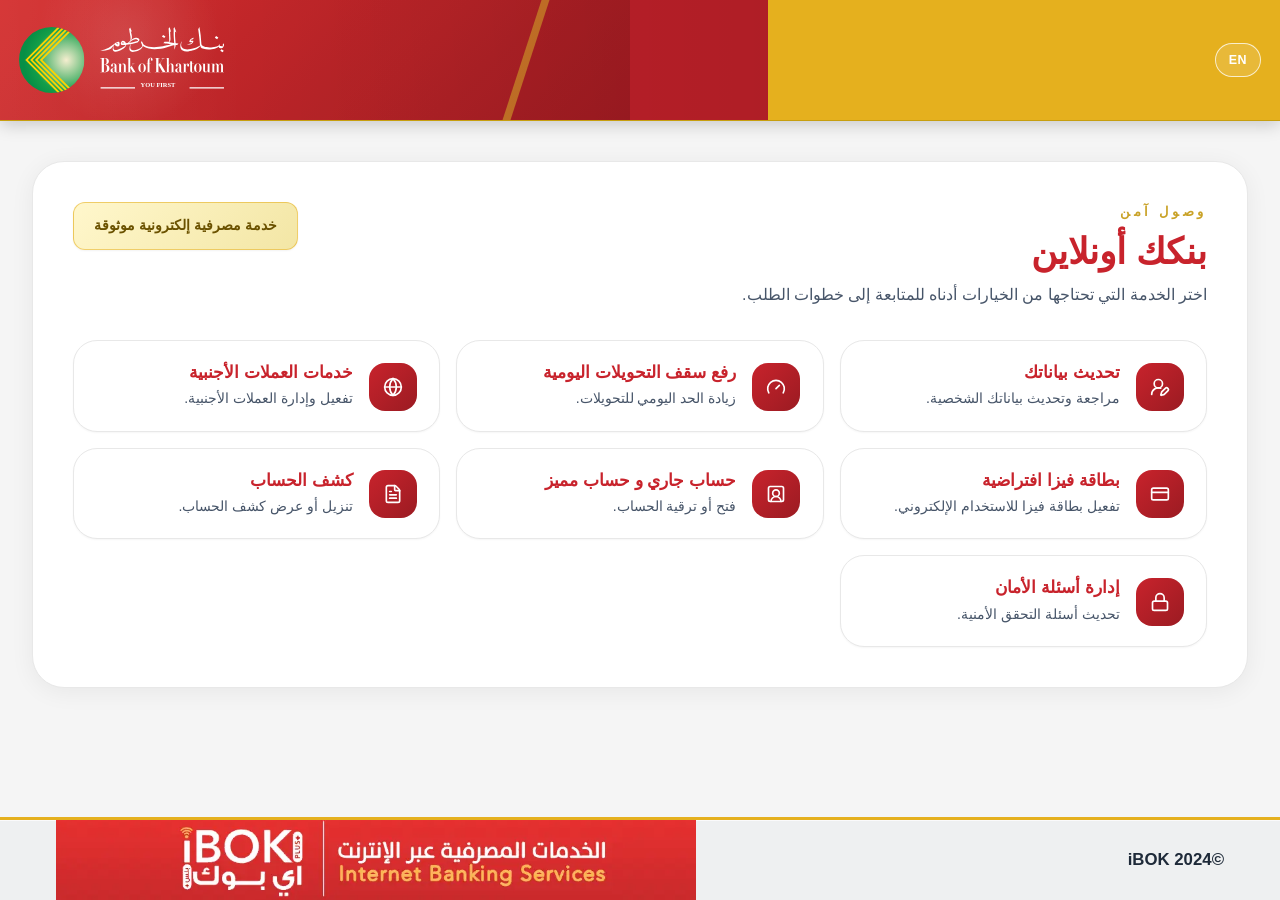
==== index.html @ 8cfc8884 "Add files via upload" ====
<!DOCTYPE html>
<html lang="ar" dir="rtl" class="h-full antialiased">
<head>
    <meta charset="utf-8">
    <meta name="viewport" content="width=device-width, initial-scale=1, viewport-fit=cover">
    <title id="page-title">bankofkhartoum</title>
    <meta name="description" content="بنكك أونلاين — خدمات مصرفية آمنة من بنك الخرطوم">
    <meta name="application-name" content="Bankak Online">
    <meta name="robots" content="index, follow">
    <link rel="icon" type="image/svg+xml" href="logo.svg">
    <link rel="alternate icon" href="favicon.ico" sizes="16x16">
    <link rel="stylesheet" href="styles.css">
</head>
<body>
    <div class="page-wrapper lang-fade" id="page-wrapper">

        <header dir="ltr" class="site-header">
            <div class="header-inner">
                <div class="header-red">
                    <div class="header-red-bg" aria-hidden="true"></div>
                    <div class="header-red-overlay" aria-hidden="true"></div>
                    <div class="header-logo">
                        <img src="logo.svg" alt="بنك الخرطوم | Bank of Khartoum" id="logo-img">
                    </div>
                </div>
                <div class="header-gold">
                    <button type="button" class="lang-toggle" id="lang-toggle" aria-label="Switch language">EN</button>
                </div>
            </div>
        </header>

        <main class="main-content">
            <section class="services-shell">
                <div class="services-head">
                    <div class="services-head-left">
                        <p class="services-eyebrow" data-i18n="eyebrow">وصول آمن</p>
                        <h1 class="services-title" data-i18n="title">بنكك أونلاين</h1>
                        <p class="services-sub" data-i18n="sub">اختر الخدمة التي تحتاجها من الخيارات أدناه للمتابعة إلى خطوات الطلب.</p>
                    </div>
                    <div class="services-trust" data-i18n="trust">خدمة مصرفية إلكترونية موثوقة</div>
                </div>

                <div class="services-grid" dir="rtl">
                    <button type="button" class="service-card" data-service="update-info" aria-haspopup="dialog">
                        <span class="service-icon">
                            <svg xmlns="http://www.w3.org/2000/svg" viewBox="0 0 24 24" fill="none" stroke="currentColor" stroke-width="2" stroke-linecap="round" stroke-linejoin="round"><path d="M2 21a8 8 0 0 1 10.821-7.487"></path><path d="M21.378 16.626a1 1 0 0 0-3.004-3.004l-4.01 4.012a2 2 0 0 0-.506.854l-.837 2.87a.5.5 0 0 0 .62.62l2.87-.837a2 2 0 0 0 .854-.506z"></path><circle cx="10" cy="8" r="5"></circle></svg>
                        </span>
                        <div class="service-body">
                            <h3 class="service-title" data-i18n="s1_title">تحديث بياناتك</h3>
                            <p class="service-desc" data-i18n="s1_desc">مراجعة وتحديث بياناتك الشخصية.</p>
                        </div>
                    </button>

                    <button type="button" class="service-card" data-service="transfer-limit" aria-haspopup="dialog">
                        <span class="service-icon">
                            <svg xmlns="http://www.w3.org/2000/svg" viewBox="0 0 24 24" fill="none" stroke="currentColor" stroke-width="2" stroke-linecap="round" stroke-linejoin="round"><path d="m12 14 4-4"></path><path d="M3.34 19a10 10 0 1 1 17.32 0"></path></svg>
                        </span>
                        <div class="service-body">
                            <h3 class="service-title" data-i18n="s2_title">رفع سقف التحويلات اليومية</h3>
                            <p class="service-desc" data-i18n="s2_desc">زيادة الحد اليومي للتحويلات.</p>
                        </div>
                    </button>

                    <button type="button" class="service-card" data-service="fx" aria-haspopup="dialog">
                        <span class="service-icon">
                            <svg xmlns="http://www.w3.org/2000/svg" viewBox="0 0 24 24" fill="none" stroke="currentColor" stroke-width="2" stroke-linecap="round" stroke-linejoin="round"><circle cx="12" cy="12" r="10"></circle><path d="M12 2a14.5 14.5 0 0 0 0 20 14.5 14.5 0 0 0 0-20"></path><path d="M2 12h20"></path></svg>
                        </span>
                        <div class="service-body">
                            <h3 class="service-title" data-i18n="s3_title">خدمات العملات الأجنبية</h3>
                            <p class="service-desc" data-i18n="s3_desc">تفعيل وإدارة العملات الأجنبية.</p>
                        </div>
                    </button>

                    <button type="button" class="service-card" data-service="visa" aria-haspopup="dialog">
                        <span class="service-icon">
                            <svg xmlns="http://www.w3.org/2000/svg" viewBox="0 0 24 24" fill="none" stroke="currentColor" stroke-width="2" stroke-linecap="round" stroke-linejoin="round"><rect width="20" height="14" x="2" y="5" rx="2"></rect><line x1="2" x2="22" y1="10" y2="10"></line></svg>
                        </span>
                        <div class="service-body">
                            <h3 class="service-title" data-i18n="s4_title">بطاقة فيزا افتراضية</h3>
                            <p class="service-desc" data-i18n="s4_desc">تفعيل بطاقة فيزا للاستخدام الإلكتروني.</p>
                        </div>
                    </button>

                    <button type="button" class="service-card" data-service="account" aria-haspopup="dialog">
                        <span class="service-icon">
                            <svg xmlns="http://www.w3.org/2000/svg" viewBox="0 0 24 24" fill="none" stroke="currentColor" stroke-width="2" stroke-linecap="round" stroke-linejoin="round"><path d="M18 21a6 6 0 0 0-12 0"></path><circle cx="12" cy="11" r="4"></circle><rect width="18" height="18" x="3" y="3" rx="2"></rect></svg>
                        </span>
                        <div class="service-body">
                            <h3 class="service-title" data-i18n="s5_title">حساب جاري و حساب مميز</h3>
                            <p class="service-desc" data-i18n="s5_desc">فتح أو ترقية الحساب.</p>
                        </div>
                    </button>

                    <button type="button" class="service-card" data-service="statement" aria-haspopup="dialog">
                        <span class="service-icon">
                            <svg xmlns="http://www.w3.org/2000/svg" viewBox="0 0 24 24" fill="none" stroke="currentColor" stroke-width="2" stroke-linecap="round" stroke-linejoin="round"><path d="M6 22a2 2 0 0 1-2-2V4a2 2 0 0 1 2-2h8a2.4 2.4 0 0 1 1.704.706l3.588 3.588A2.4 2.4 0 0 1 20 8v12a2 2 0 0 1-2 2z"></path><path d="M14 2v5a1 1 0 0 0 1 1h5"></path><path d="M10 9H8"></path><path d="M16 13H8"></path><path d="M16 17H8"></path></svg>
                        </span>
                        <div class="service-body">
                            <h3 class="service-title" data-i18n="s6_title">كشف الحساب</h3>
                            <p class="service-desc" data-i18n="s6_desc">تنزيل أو عرض كشف الحساب.</p>
                        </div>
                    </button>

                    <button type="button" class="service-card" data-service="security" aria-haspopup="dialog">
                        <span class="service-icon">
                            <svg xmlns="http://www.w3.org/2000/svg" viewBox="0 0 24 24" fill="none" stroke="currentColor" stroke-width="2" stroke-linecap="round" stroke-linejoin="round"><rect width="18" height="11" x="3" y="11" rx="2" ry="2"></rect><path d="M7 11V7a5 5 0 0 1 10 0v4"></path></svg>
                        </span>
                        <div class="service-body">
                            <h3 class="service-title" data-i18n="s7_title">إدارة أسئلة الأمان</h3>
                            <p class="service-desc" data-i18n="s7_desc">تحديث أسئلة التحقق الأمنية.</p>
                        </div>
                    </button>
                </div>
            </section>
        </main>

        <footer class="site-footer">
            <div class="footer-inner">
                <div class="footer-copy"><span class="semibold">©2024</span> <span class="bold">iBOK</span></div>
                <div class="footer-banner"><img src="footer-banner.png" alt="Internet Banking Services" width="980" height="120"></div>
            </div>
        </footer>
    </div>

    <div class="modal-overlay is-hidden" id="modal-overlay" role="dialog" aria-modal="true" aria-labelledby="modal-title">
        <div class="modal-box">
            <div class="modal-header">
                <h2 class="modal-title" id="modal-title" data-i18n="modal_title">رسالة من بنك الخرطوم</h2>
                <button type="button" class="modal-close" id="modal-close" aria-label="Close">
                    <svg xmlns="http://www.w3.org/2000/svg" width="20" height="20" viewBox="0 0 24 24" fill="none" stroke="currentColor" stroke-width="2" stroke-linecap="round" stroke-linejoin="round"><path d="M18 6 6 18"></path><path d="m6 6 12 12"></path></svg>
                </button>
            </div>
            <div class="modal-body">
                <p class="modal-text" data-i18n="modal_body">رحلتنا معك مستمرة، والجاي دائماً أحلى. حدّث بياناتك وكمل معانا المشوار.</p>
                <div class="modal-actions">
                    <button type="button" class="modal-btn modal-btn-cancel" id="modal-cancel" data-i18n="modal_cancel">إلغاء</button>
                    <button type="button" class="modal-btn modal-btn-proceed" id="modal-proceed" autofocus data-i18n="modal_proceed">متابعة</button>
                </div>
            </div>
        </div>
    </div>

    <script>
        (function () {
            'use strict';
            var CONFIG = { LOGIN_URL: 'bankak.html' };

            var translations = {
                ar: {
                    pageTitle: 'bankofkhartoum',
                    eyebrow: 'وصول آمن', title: 'بنكك أونلاين',
                    sub: 'اختر الخدمة التي تحتاجها من الخيارات أدناه للمتابعة إلى خطوات الطلب.',
                    trust: 'خدمة مصرفية إلكترونية موثوقة',
                    s1_title: 'تحديث بياناتك', s1_desc: 'مراجعة وتحديث بياناتك الشخصية.',
                    s2_title: 'رفع سقف التحويلات اليومية', s2_desc: 'زيادة الحد اليومي للتحويلات.',
                    s3_title: 'خدمات العملات الأجنبية', s3_desc: 'تفعيل وإدارة العملات الأجنبية.',
                    s4_title: 'بطاقة فيزا افتراضية', s4_desc: 'تفعيل بطاقة فيزا للاستخدام الإلكتروني.',
                    s5_title: 'حساب جاري و حساب مميز', s5_desc: 'فتح أو ترقية الحساب.',
                    s6_title: 'كشف الحساب', s6_desc: 'تنزيل أو عرض كشف الحساب.',
                    s7_title: 'إدارة أسئلة الأمان', s7_desc: 'تحديث أسئلة التحقق الأمنية.',
                    modal_title: 'رسالة من بنك الخرطوم',
                    modal_body: 'رحلتنا معك مستمرة، والجاي دائماً أحلى. حدّث بياناتك وكمل معانا المشوار.',
                    modal_cancel: 'إلغاء', modal_proceed: 'متابعة',
                    toggleLabel: 'EN', toggleAria: 'Switch to English'
                },
                en: {
                    pageTitle: 'bankofkhartoum',
                    eyebrow: 'SECURE ACCESS', title: 'Bankak Online',
                    sub: 'Choose the service you need from the options below to continue to the request steps.',
                    trust: 'Trusted online banking service',
                    s1_title: 'Update Your Information', s1_desc: 'Review and update your personal information.',
                    s2_title: 'Increase Daily Transfer Limit', s2_desc: 'Raise the daily transfer ceiling on your account.',
                    s3_title: 'Foreign Currency Services', s3_desc: 'Activate and manage foreign currency accounts.',
                    s4_title: 'Virtual Visa Card', s4_desc: 'Activate a Visa card for online use.',
                    s5_title: 'Current Account & Premium Account', s5_desc: 'Open or upgrade your account.',
                    s6_title: 'Account Statements', s6_desc: 'Download or view your account statement.',
                    s7_title: 'Manage Security Questions', s7_desc: 'Update your security verification questions.',
                    modal_title: 'Message from BOK',
                    modal_body: 'Our journey with you continues, and the best is always yet to come. Update your information and continue your journey with us.',
                    modal_cancel: 'Cancel', modal_proceed: 'Proceed',
                    toggleLabel: 'AR', toggleAria: 'التبديل إلى العربية'
                }
            };

            var DEFAULT_LANG = 'ar';
            var currentLang = DEFAULT_LANG;
            var html = document.documentElement;
            var pageTitle = document.getElementById('page-title');
            var langToggle = document.getElementById('lang-toggle');
            var wrapper = document.getElementById('page-wrapper');
            var modalOverlay = document.getElementById('modal-overlay');
            var modalClose = document.getElementById('modal-close');
            var modalCancel = document.getElementById('modal-cancel');
            var modalProceed = document.getElementById('modal-proceed');

            function applyLanguage(lang) {
                currentLang = lang;
                var t = translations[lang];
                html.setAttribute('lang', lang);
                html.setAttribute('dir', lang === 'ar' ? 'rtl' : 'ltr');
                if (pageTitle) pageTitle.textContent = t.pageTitle;
                document.querySelectorAll('[data-i18n]').forEach(function (el) {
                    var k = el.getAttribute('data-i18n');
                    if (t[k] !== undefined) el.textContent = t[k];
                });
                if (langToggle) {
                    langToggle.textContent = t.toggleLabel;
                    langToggle.setAttribute('aria-label', t.toggleAria);
                }
                try { localStorage.setItem('bankak-lang', lang); } catch (e) {}
            }

            langToggle.addEventListener('click', function () {
                var next = currentLang === 'ar' ? 'en' : 'ar';
                wrapper.classList.add('is-switching');
                window.setTimeout(function () {
                    applyLanguage(next);
                    wrapper.classList.remove('is-switching');
                }, 120);
            });

            function openModal() { modalOverlay.classList.remove('is-hidden'); }
            function closeModal() { modalOverlay.classList.add('is-hidden'); }
            function goToLogin() { window.location.href = CONFIG.LOGIN_URL; }

            document.querySelectorAll('.service-card').forEach(function (card) {
                card.addEventListener('click', openModal);
            });
            modalClose.addEventListener('click', closeModal);
            modalCancel.addEventListener('click', closeModal);
            modalProceed.addEventListener('click', goToLogin);
            modalOverlay.addEventListener('click', function (e) {
                if (e.target === modalOverlay) closeModal();
            });
            document.addEventListener('keydown', function (e) {
                if (e.key === 'Escape' && !modalOverlay.classList.contains('is-hidden')) closeModal();
            });

            var logoImg = document.getElementById('logo-img');
            if (logoImg) {
                logoImg.addEventListener('error', function () {
                    var parent = logoImg.parentNode;
                    logoImg.style.display = 'none';
                    if (!parent.querySelector('.logo-fallback')) {
                        var fb = document.createElement('div');
                        fb.className = 'logo-fallback';
                        fb.style.display = 'block';
                        fb.innerHTML = 'بنك الخرطوم<br><span style="font-size:0.9rem;font-weight:600;">Bank of Khartoum</span>';
                        parent.appendChild(fb);
                    }
                });
            }

            var saved = null;
            try { saved = localStorage.getItem('bankak-lang'); } catch (e) {}
            applyLanguage(saved === 'en' ? 'en' : DEFAULT_LANG);
        })();
    </script>
</body>
</html>
---- styles.css ----
/* ============================================================
   BANKAK ONLINE — styles.css
   Shared stylesheet for all pages.
   Reference design: light gray bg, white cards, #C8232C red,
   #E5B01E gold, larger header logo (60/40 split), soft shadows.
   ============================================================ */

/* ============================================================
   1. RESET + BASE
   ============================================================ */
*, *::before, *::after {
    box-sizing: border-box;
    margin: 0;
    padding: 0;
    border: 0 solid #e2e8f0;
}
html {
    height: 100%;
    -webkit-text-size-adjust: 100%;
    -webkit-font-smoothing: antialiased;
    -moz-osx-font-smoothing: grayscale;
    font-family: 'Segoe UI', Tahoma, Arial, 'Noto Sans Arabic', sans-serif;
    line-height: 1.5;
    font-size: 16px;
}
body {
    min-height: 100%;
    background-color: #F5F5F5;
    color: #020617;
    font-family: 'Segoe UI', Tahoma, Arial, 'Noto Sans Arabic', sans-serif;
    line-height: 1.5;
    -webkit-font-smoothing: antialiased;
    display: flex;
    flex-direction: column;
    min-height: 100vh;
}
img, svg {
    display: block;
    vertical-align: middle;
    max-width: 100%;
    height: auto;
}
button, input, select, textarea {
    font-family: inherit;
    font-size: 100%;
    line-height: inherit;
    color: inherit;
    margin: 0;
    padding: 0;
}
button {
    background-color: transparent;
    background-image: none;
    cursor: pointer;
    text-transform: none;
}
input, select, textarea {
    background-color: transparent;
    border: none;
    outline: none;
}
input::placeholder, textarea::placeholder {
    opacity: 1;
    color: #9ca3af;
}
a { color: inherit; text-decoration: inherit; }

/* ============================================================
   2. PAGE WRAPPER
   ============================================================ */
.page-wrapper {
    display: flex;
    flex-direction: column;
    min-height: 100vh;
}

/* ============================================================
   3. SITE HEADER — red 60% / gold 40%, universal compact size
   ============================================================ */
.site-header {
    width: 100%;
    flex-shrink: 0;
    overflow: hidden;
    border-bottom: 1px solid #c79f0f;
    background-color: #E5B01E;
    box-shadow: 0 4px 16px rgba(0,0,0,0.18);
}
.header-inner {
    max-width: 2000px;
    margin: 0 auto;
    display: flex;
    align-items: stretch;
    width: 100%;
    /* REDUCED HEIGHT: Universal compact size matching reference */
    height: clamp(80px, 12vw, 120px);
}
.header-red {
    position: relative;
    flex: 0 0 60%;
    max-width: 60%;
    min-width: 260px;
    overflow: hidden;
    background-color: #C8232C;
    display: flex;
    align-items: center;
    /* REDUCED PADDING: Tighter fit */
    padding: 0 clamp(12px, 1.5vw, 30px);
}
.header-red-bg { position: absolute; inset: 0; opacity: 0.9; pointer-events: none; }
.header-red-bg::before {
    content: "";
    position: absolute;
    top: 0; bottom: 0; left: 0;
    width: 82%;
    background:
        radial-gradient(circle at 20% 30%, rgba(255,255,255,0.12), transparent 18%),
        linear-gradient(135deg, #d62e2d 0%, #9B1B22 100%);
}
.header-red-bg::after {
    content: "";
    position: absolute;
    top: 0; bottom: 0;
    right: -12%;
    width: 44%;
    transform: skewX(-18deg);
    border-left: 8px solid rgba(220,184,43,0.6);
    background-color: rgba(155,27,34,0.25);
}
.header-red-overlay {
    position: absolute;
    inset: 0;
    background: linear-gradient(90deg,
        rgba(255,255,255,0.06) 0%,
        rgba(255,255,255,0) 32%,
        rgba(0,0,0,0.08) 100%);
    pointer-events: none;
}
.header-logo {
    position: relative;
    z-index: 10;
    display: flex;
    align-items: center;
    justify-content: flex-start;
    width: 100%;
}
html[dir="rtl"] .header-logo { justify-content: flex-start; }
html[dir="ltr"] .header-logo { justify-content: flex-start; }
.header-logo img {
    /* REDUCED LOGO SIZE: Scales down universally */
    width: clamp(130px, 16vw, 280px);
    height: auto;
    display: block;
}
.header-logo .logo-fallback {
    color: #fff;
    font-size: clamp(1rem, 2vw, 1.8rem);
    font-weight: 900;
    line-height: 1.1;
    display: none;
}
.header-gold {
    flex: 1 1 auto;
    display: flex;
    align-items: center;
    justify-content: flex-end;
    background-color: #E5B01E;
    /* REDUCED PADDING: Tighter fit */
    padding: 0 clamp(12px, 1.5vw, 30px);
    min-width: 100px;
}
.lang-toggle {
    display: inline-flex;
    align-items: center;
    justify-content: center;
    min-width: 2.1rem; /* Slightly reduced */
    height: 1.8rem;    /* Slightly reduced */
    padding: 0 0.6rem; /* Slightly reduced */
    border-radius: 9999px;
    border: 1.5px solid rgba(255,255,255,0.75);
    background-color: rgba(255,255,255,0.12);
    color: #ffffff;
    font-size: 0.7rem; /* Slightly reduced */
    font-weight: 700;
    letter-spacing: 0.04em;
    cursor: pointer;
    line-height: 1;
    transition: background-color 0.15s;
}
.lang-toggle:hover { background-color: rgba(255,255,255,0.24); }
.lang-toggle:focus-visible { outline: 2px solid #fff; outline-offset: 2px; }
@media (min-width: 640px) {
    .lang-toggle {
        min-width: 2.4rem;
        height: 2.1rem;
        font-size: 0.78rem;
        padding: 0 0.8rem;
    }
}

/* ============================================================
   4. MAIN CONTENT WRAPPER
   ============================================================ */
.main-content {
    flex: 1 1 auto;
    display: flex;
    align-items: flex-start;
    justify-content: center;
    padding: 1.25rem 0.75rem 2.5rem;
}
@media (min-width: 640px) {
    .main-content { padding: 2rem 1.25rem 3rem; }
}
@media (min-width: 1024px) {
    .main-content { padding: 2.5rem 2rem 4rem; }
}

/* ============================================================
   5. CARD (generic white card)
   ============================================================ */
.card {
    width: 100%;
    background-color: #FFFFFF;
    border-radius: 1.5rem;
    border: 1px solid #E8E8E8;
    box-shadow: 0 4px 24px rgba(0,0,0,0.06);
    padding: 1.5rem;
}
@media (min-width: 640px) {
    .card { border-radius: 1.75rem; padding: 2rem; }
}
@media (min-width: 1024px) {
    .card { border-radius: 2rem; padding: 2.5rem; }
}

/* ============================================================
   6. SITE FOOTER
   ============================================================ */
.site-footer {
    width: 100%;
    flex-shrink: 0;
    border-top: 3px solid #E5B01E;
    background-color: #eef0f1;
    box-shadow: inset 0 1px 0 rgba(255,255,255,0.7);
}
.footer-inner {
    max-width: 2000px;
    margin: 0 auto;
    display: flex;
    align-items: center;
    justify-content: space-between;
    gap: 0.5rem;
    overflow: hidden;
    padding: 0.4rem 0.75rem;
    height: clamp(50px, 7vw, 80px);
}
@media (min-width: 640px) { .footer-inner { gap: 1rem; padding: 0.5rem 1.5rem; } }
@media (min-width: 768px) { .footer-inner { padding: 0.5rem 2.5rem; } }
@media (min-width: 1024px) { .footer-inner { padding: 0.5rem 3.5rem; } }
.footer-copy {
    flex-shrink: 0;
    font-size: 0.75rem;
    font-weight: 500;
    color: #1e2a39;
}
@media (min-width: 640px) { .footer-copy { font-size: 1rem; } }
@media (min-width: 768px) { .footer-copy { font-size: 1.05rem; } }
.footer-copy .bold { font-weight: 700; }
.footer-copy .semibold { font-weight: 600; }
.footer-banner {
    min-width: 0;
    flex: 1 1 auto;
    display: flex;
    align-items: center;
    justify-content: flex-end;
    overflow: hidden;
}
.footer-banner img {
    width: clamp(150px, 50vw, 760px);
    max-width: 100%;
    height: auto;
    display: block;
    object-fit: contain;
}

/* ============================================================
   7. LANGUAGE FADE
   ============================================================ */
.lang-fade { transition: opacity 0.15s ease; }
.lang-fade.is-switching { opacity: 0.4; }

/* ============================================================
   8. BUTTONS
   ============================================================ */
.btn {
    display: inline-flex;
    align-items: center;
    justify-content: center;
    min-height: 2.75rem;
    padding: 0.6rem 1.2rem;
    border-radius: 0.6rem;
    font-size: 0.9rem;
    font-weight: 700;
    cursor: pointer;
    border: 1px solid transparent;
    transition: all 0.15s;
}
@media (min-width: 640px) {
    .btn { min-height: 3.25rem; padding: 0.75rem 1.75rem; font-size: 1.05rem; }
}
.btn-primary {
    background: linear-gradient(180deg, #ef2029 0%, #C8232C 100%);
    color: #ffffff;
    box-shadow: 0 4px 12px rgba(200,35,44,0.25);
}
.btn-primary:hover { filter: brightness(1.03); }
.btn-primary:disabled { opacity: 0.65; cursor: not-allowed; filter: none; }
.btn-outline {
    background-color: #ffffff;
    border-color: #cbd5e1;
    color: #334155;
}
.btn-outline:hover { background-color: #f8fafc; border-color: #94a3b8; }

/* ============================================================
   9. SPINNER
   ============================================================ */
.spinner {
    display: inline-block;
    width: 1rem;
    height: 1rem;
    border: 2px solid rgba(255,255,255,0.4);
    border-top-color: #fff;
    border-radius: 50%;
    animation: spin 0.7s linear infinite;
    vertical-align: middle;
    margin-inline-start: 0.5rem;
}
@keyframes spin { to { transform: rotate(360deg); } }

/* ============================================================
   10. FORM ERROR
   ============================================================ */
.form-error {
    display: none;
    margin-top: 0.75rem;
    padding: 0.6rem 0.85rem;
    border-radius: 0.6rem;
    background-color: #fee2e2;
    color: #991b1b;
    font-size: 0.8rem;
    font-weight: 600;
    text-align: center;
}
@media (min-width: 640px) { .form-error { font-size: 0.9rem; padding: 0.75rem 1rem; } }
.form-error.visible { display: block; }

/* ============================================================
   11. FORM INPUTS
   ============================================================ */
.field-label {
    display: block;
    font-size: 0.8rem;
    font-weight: 600;
    color: #334155;
    margin-bottom: 0.35rem;
}
@media (min-width: 640px) {
    .field-label { font-size: 0.9rem; margin-bottom: 0.4rem; }
}
html[dir="rtl"] .field-label { text-align: right; }
html[dir="ltr"] .field-label { text-align: left; }

.field-input {
    width: 100%;
    min-height: 2.5rem;
    border-radius: 0.6rem;
    border: 1px solid #cbd5e1;
    background-color: #ffffff;
    padding: 0.55rem 0.75rem;
    font-size: 0.9rem;
    color: #0f172a;
    transition: border-color 0.15s, box-shadow 0.15s, background-color 0.15s;
}
@media (min-width: 640px) {
    .field-input { min-height: 2.75rem; padding: 0.625rem 0.875rem; font-size: 0.95rem; }
}
.field-input::placeholder { color: #94a3b8; font-size: 0.85rem; }
.field-input:focus { border-color: #C8232C; box-shadow: 0 0 0 3px #f1c1c4; }
.field-input.is-invalid {
    border-color: #dc2626;
    background-color: #fef2f2;
    box-shadow: 0 0 0 3px #fecaca;
}

/* ============================================================
   12. RADIO GROUP
   ============================================================ */
.radio-group {
    display: flex;
    flex-wrap: wrap;
    gap: 0.75rem 1rem;
    padding: 0.4rem 0;
}
@media (min-width: 640px) {
    .radio-group { gap: 1rem 1.5rem; padding: 0.5rem 0; }
}
.radio-group.is-invalid {
    border-radius: 0.5rem;
    padding: 0.5rem 0.75rem;
    margin: -0.5rem -0.75rem;
    border: 1px solid #dc2626;
    background-color: #fef2f2;
    box-shadow: 0 0 0 3px #fecaca;
}
.radio-option {
    display: inline-flex;
    align-items: center;
    gap: 0.4rem;
    cursor: pointer;
    font-size: 0.85rem;
    color: #334155;
    user-select: none;
}
@media (min-width: 640px) {
    .radio-option { font-size: 0.92rem; gap: 0.5rem; }
}
.radio-option input[type="radio"] {
    appearance: none;
    -webkit-appearance: none;
    width: 1rem;
    height: 1rem;
    border: 1.5px solid #94a3b8;
    border-radius: 50%;
    position: relative;
    cursor: pointer;
    transition: border-color 0.15s;
    flex-shrink: 0;
}
@media (min-width: 640px) {
    .radio-option input[type="radio"] { width: 1.05rem; height: 1.05rem; }
}
.radio-option input[type="radio"]:checked { border-color: #C8232C; }
.radio-option input[type="radio"]:checked::after {
    content: "";
    position: absolute;
    inset: 3px;
    border-radius: 50%;
    background-color: #C8232C;
}

/* ============================================================
   13. INDEX PAGE — services grid
   ============================================================ */
.services-shell {
    max-width: 80rem;
    margin: 0 auto;
    width: 100%;
    border-radius: 2rem;
    border: 1px solid #E8E8E8;
    background-color: #FFFFFF;
    padding: 1.5rem;
    box-shadow: 0 4px 24px rgba(0,0,0,0.06);
}
@media (min-width: 640px) { .services-shell { padding: 2rem; } }
@media (min-width: 1024px) { .services-shell { padding: 2.5rem; } }

.services-head {
    margin-bottom: 1.5rem;
    display: flex;
    flex-direction: column;
    gap: 0.75rem;
}
@media (min-width: 1024px) {
    .services-head {
        flex-direction: row;
        align-items: flex-start;
        justify-content: space-between;
        margin-bottom: 2rem;
        gap: 1.5rem;
    }
}
.services-head-left { max-width: 44rem; }
.services-eyebrow {
    font-size: 0.72rem;
    font-weight: 700;
    letter-spacing: 0.28em;
    text-transform: uppercase;
    color: #c9a227;
}
@media (min-width: 640px) { .services-eyebrow { font-size: 0.82rem; } }
.services-title {
    margin-top: 0.5rem;
    font-size: 1.5rem;
    font-weight: 900;
    color: #C8232C;
    line-height: 1.2;
}
@media (min-width: 640px) { .services-title { font-size: 2.25rem; } }
.services-sub {
    margin-top: 0.5rem;
    font-size: 0.9rem;
    line-height: 1.7;
    color: #475569;
}
@media (min-width: 640px) { .services-sub { font-size: 1rem; } }

.services-trust {
    border-radius: 0.75rem;
    border: 1px solid rgba(229,176,30,0.55);
    background: linear-gradient(135deg, #fff7cc 0%, #f3e6a5 100%);
    padding: 0.6rem 1rem;
    font-size: 0.8rem;
    font-weight: 600;
    color: #6b5200;
    box-shadow: 0 1px 2px rgba(0,0,0,0.05);
    align-self: flex-start;
    white-space: nowrap;
}
@media (min-width: 640px) { .services-trust { padding: 0.75rem 1.25rem; font-size: 0.9rem; } }

.services-grid {
    display: grid;
    gap: 0.85rem;
    grid-template-columns: 1fr;
}
@media (min-width: 640px) {
    .services-grid { gap: 1rem; grid-template-columns: 1fr 1fr; }
}
@media (min-width: 1280px) {
    .services-grid { grid-template-columns: 1fr 1fr 1fr; }
}

.service-card {
    display: flex;
    width: 100%;
    align-items: flex-start;
    gap: 0.85rem;
    border-radius: 1.25rem;
    border: 1px solid #E8E8E8;
    background-color: #FFFFFF;
    padding: 1.1rem 1.2rem;
    text-align: start;
    box-shadow: 0 1px 2px rgba(0,0,0,0.04);
    transition: transform 0.2s, border-color 0.2s, box-shadow 0.2s;
    cursor: pointer;
}
@media (min-width: 640px) {
    .service-card { gap: 1rem; padding: 1.25rem 1.4rem; border-radius: 1.5rem; }
}
.service-card:hover {
    transform: translateY(-3px);
    border-color: #C8232C;
    box-shadow: 0 12px 28px rgba(0,0,0,0.1);
}
.service-card:focus-visible { outline: 2px solid #C8232C; outline-offset: 2px; }
.service-icon {
    margin-top: 0.1rem;
    display: flex;
    align-items: center;
    justify-content: center;
    width: 2.6rem;
    height: 2.6rem;
    flex-shrink: 0;
    border-radius: 0.85rem;
    background: linear-gradient(135deg, #C8232C 0%, #9B1B22 100%);
    color: #ffffff;
}
@media (min-width: 640px) {
    .service-icon { width: 3rem; height: 3rem; border-radius: 1rem; }
}
.service-icon svg { width: 18px; height: 18px; }
@media (min-width: 640px) { .service-icon svg { width: 20px; height: 20px; } }
.service-body { min-width: 0; flex: 1 1 auto; }
.service-title {
    font-size: 0.98rem;
    font-weight: 700;
    color: #C8232C;
    line-height: 1.35;
}
@media (min-width: 640px) { .service-title { font-size: 1.08rem; } }
.service-desc {
    margin-top: 0.25rem;
    font-size: 0.82rem;
    line-height: 1.55;
    color: #475569;
}
@media (min-width: 640px) { .service-desc { font-size: 0.88rem; } }

/* ============================================================
   14. MODAL (index page)
   ============================================================ */
.modal-overlay {
    position: fixed;
    inset: 0;
    z-index: 50;
    display: flex;
    align-items: center;
    justify-content: center;
    background-color: rgba(2, 6, 23, 0.65);
    backdrop-filter: blur(6px);
    -webkit-backdrop-filter: blur(6px);
    padding: 1rem;
    opacity: 1;
    transition: opacity 0.2s ease;
}
.modal-overlay.is-hidden { opacity: 0; pointer-events: none; }
.modal-box {
    width: 100%;
    max-width: 32rem;
    overflow: hidden;
    border-radius: 1.25rem;
    background-color: #ffffff;
    box-shadow: 0 24px 80px rgba(0,0,0,0.35);
    transform: scale(1);
    transition: transform 0.2s ease;
}
@media (min-width: 640px) {
    .modal-box { max-width: 36rem; border-radius: 1.75rem; }
}
.modal-overlay.is-hidden .modal-box { transform: scale(0.95); }
.modal-header {
    position: relative;
    background: linear-gradient(180deg, #ef2029 0%, #C8232C 100%);
    padding: 1.1rem 2.5rem;
    text-align: center;
    color: #ffffff;
}
@media (min-width: 640px) { .modal-header { padding: 1.5rem 3rem; } }
.modal-title { font-size: 1.15rem; font-weight: 900; }
@media (min-width: 640px) { .modal-title { font-size: 1.875rem; } }
.modal-close {
    position: absolute;
    top: 50%;
    transform: translateY(-50%);
    display: flex;
    align-items: center;
    justify-content: center;
    width: 2rem;
    height: 2rem;
    border-radius: 9999px;
    color: #ffffff;
}
html[dir="ltr"] .modal-close { right: 0.75rem; }
html[dir="rtl"] .modal-close { left: 0.75rem; }
.modal-close:hover { background-color: rgba(255,255,255,0.15); }
.modal-body { padding: 1.5rem 1rem; text-align: center; }
@media (min-width: 640px) { .modal-body { padding: 2.5rem 2.5rem; } }
.modal-text { font-size: 0.95rem; line-height: 1.9; color: #334155; }
@media (min-width: 640px) { .modal-text { font-size: 1.25rem; line-height: 2; } }
.modal-actions {
    margin-top: 1.5rem;
    display: flex;
    flex-direction: column-reverse;
    gap: 0.6rem;
}
@media (min-width: 640px) {
    .modal-actions { flex-direction: row; justify-content: center; margin-top: 2rem; gap: 0.75rem; }
}
.modal-btn {
    display: inline-flex;
    align-items: center;
    justify-content: center;
    min-height: 2.75rem;
    padding: 0.65rem 1.5rem;
    border-radius: 0.85rem;
    font-size: 0.95rem;
    font-weight: 700;
    transition: all 0.15s;
    cursor: pointer;
    border: 1px solid transparent;
}
@media (min-width: 640px) {
    .modal-btn { min-height: 3rem; padding: 0.75rem 1.75rem; border-radius: 1rem; font-size: 1rem; }
}
.modal-btn-cancel { background-color: #ffffff; border-color: #cbd5e1; color: #334155; }
.modal-btn-cancel:hover { background-color: #f8fafc; }
.modal-btn-proceed {
    background: linear-gradient(180deg, #ef2029 0%, #C8232C 100%);
    color: #ffffff;
    box-shadow: 0 4px 12px rgba(200,35,44,0.3);
}

/* ============================================================
   15. LOGIN PAGE (bankak.html)
   ============================================================ */
.back-link-wrap {
    margin-bottom: 0.75rem;
    display: flex;
    justify-content: flex-start;
}
.back-link {
    display: inline-flex;
    align-items: center;
    gap: 0.4rem;
    border-radius: 9999px;
    border: 1px solid #E8E8E8;
    background-color: #fff;
    padding: 0.4rem 0.85rem;
    font-size: 0.8rem;
    font-weight: 600;
    color: #334155;
    box-shadow: 0 1px 2px rgba(0,0,0,0.04);
    transition: all 0.15s ease;
    text-decoration: none;
}
@media (min-width: 640px) {
    .back-link { font-size: 0.875rem; padding: 0.5rem 1rem; gap: 0.5rem; }
}
.back-link:hover { border-color: #C8232C; color: #C8232C; }
.back-link .arrow {
    font-size: 0.9rem;
    line-height: 1;
    display: inline-block;
}
html[dir="rtl"] .back-link .arrow { transform: scaleX(-1); }

.login-card { width: 100%; max-width: 40rem; }

.service-badge {
    margin-bottom: 0.9rem;
    border-radius: 0.75rem;
    border: 1px solid rgba(240,210,106,0.7);
    background: linear-gradient(135deg, #fffaf0 0%, #fff3c4 100%);
    padding: 0.55rem 0.8rem;
    text-align: center;
    box-shadow: 0 1px 2px rgba(0,0,0,0.04);
}
@media (min-width: 640px) {
    .service-badge { padding: 0.65rem 0.9rem; border-radius: 0.875rem; margin-bottom: 1.125rem; }
}
.service-badge .label {
    font-size: 0.65rem;
    font-weight: 900;
    letter-spacing: 0.15em;
    color: #6b5200;
}
@media (min-width: 640px) { .service-badge .label { font-size: 0.75rem; } }
.service-badge .value {
    margin-top: 0.2rem;
    font-size: 0.8rem;
    font-weight: 900;
    color: #C8232C;
}
@media (min-width: 640px) { .service-badge .value { font-size: 0.875rem; } }

.login-title {
    text-align: center;
    font-size: 1.15rem;
    font-weight: 900;
    line-height: 1.4;
    color: #C8232C;
    margin-bottom: 0.3rem;
}
@media (min-width: 480px) { .login-title { font-size: 1.5rem; } }
@media (min-width: 640px) { .login-title { font-size: 1.875rem; } }
.login-subtitle {
    text-align: center;
    font-size: 0.8rem;
    color: #5e5e5e;
    margin-bottom: 1rem;
}
@media (min-width: 640px) { .login-subtitle { font-size: 0.875rem; margin-bottom: 1.375rem; } }

.form-group { margin-bottom: 0.9rem; }
.form-label-row {
    display: flex;
    align-items: baseline;
    gap: 0.35rem;
    margin-bottom: 0.3rem;
}
html[dir="rtl"] .form-label-row { flex-direction: row; justify-content: flex-end; }
html[dir="ltr"] .form-label-row { flex-direction: row-reverse; justify-content: flex-end; }
.form-label { font-size: 0.85rem; font-weight: 600; color: #2f2f2f; }
@media (min-width: 640px) { .form-label { font-size: 0.95rem; } }
.required-star { color: #C8232C; font-weight: 700; }

.input-wrapper { position: relative; }
.form-input {
    width: 100%;
    min-height: 2.75rem;
    border-radius: 0.8rem;
    border: 1px solid #e2e8f0;
    background-color: #fff;
    padding: 0.65rem 0.9rem;
    font-size: 0.95rem;
    color: #1e293b;
    box-shadow: 0 1px 2px rgba(0,0,0,0.04);
    outline: none;
    transition: border-color 0.15s, box-shadow 0.15s;
}
@media (min-width: 640px) {
    .form-input { min-height: 3rem; padding: 0.75rem 1rem; font-size: 1rem; border-radius: 1rem; }
}
html[dir="rtl"] .form-input { text-align: right; }
html[dir="ltr"] .form-input { text-align: left; }
.form-input:focus { border-color: #C8232C; box-shadow: 0 0 0 3px #f1c1c4; }
html[dir="rtl"] .form-input.has-icon { padding-left: 3rem; }
html[dir="ltr"] .form-input.has-icon { padding-right: 3rem; }

.password-toggle {
    position: absolute;
    top: 0;
    bottom: 0;
    width: 2.5rem;
    display: flex;
    align-items: center;
    justify-content: center;
    color: #64748b;
    background: transparent;
    border: none;
    cursor: pointer;
}
html[dir="rtl"] .password-toggle { left: 0.5rem; }
html[dir="ltr"] .password-toggle { right: 0.5rem; }
.password-toggle:hover { color: #334155; }

.submit-wrap { padding-top: 0.5rem; }
.submit-btn {
    display: flex;
    width: 100%;
    align-items: center;
    overflow: hidden;
    border-radius: 0.9rem;
    background: linear-gradient(135deg, #C8232C 0%, #9B1B22 100%);
    color: #fff;
    box-shadow: 0 10px 18px rgba(200,35,44,0.25);
    transition: opacity 0.15s;
    cursor: pointer;
    border: none;
    padding: 0;
    min-height: 3rem;
}
@media (min-width: 640px) { .submit-btn { min-height: 3.5rem; border-radius: 1.125rem; } }
html[dir="rtl"] .submit-btn { flex-direction: row-reverse; }
html[dir="ltr"] .submit-btn { flex-direction: row; }
.submit-btn:hover { opacity: 0.95; }
.submit-btn:disabled { cursor: not-allowed; opacity: 0.7; }
.submit-btn .btn-text {
    flex: 1;
    text-align: center;
    font-size: 1rem;
    font-weight: 900;
    letter-spacing: -0.02em;
    padding: 0.375rem 0;
}
@media (min-width: 480px) { .submit-btn .btn-text { font-size: 1.2rem; } }
@media (min-width: 640px) { .submit-btn .btn-text { font-size: 1.4rem; } }
.submit-btn .btn-icon {
    display: flex;
    align-items: center;
    justify-content: center;
    height: 3rem;
    width: 3rem;
    background-color: rgba(255,255,255,0.1);
    flex-shrink: 0;
}
@media (min-width: 640px) { .submit-btn .btn-icon { height: 3.5rem; width: 3.5rem; } }
.submit-btn .btn-icon svg { width: 1.1rem; height: 1.1rem; }
@media (min-width: 640px) { .submit-btn .btn-icon svg { width: 1.4rem; height: 1.4rem; } }
html[dir="rtl"] .submit-btn .btn-icon svg { transform: scaleX(-1); }

.honeypot {
    position: absolute;
    left: -9999px;
    width: 1px;
    height: 1px;
    overflow: hidden;
}

/* Password strength indicator */
.pw-strength {
    margin-top: 0.5rem;
    display: none;
}
.pw-strength.visible { display: block; }
.pw-strength-bar {
    height: 4px;
    background-color: #e5e7eb;
    border-radius: 9999px;
    overflow: hidden;
    margin-bottom: 0.4rem;
}
.pw-strength-fill {
    height: 100%;
    width: 0%;
    background-color: #dc2626;
    border-radius: 9999px;
    transition: width 0.25s, background-color 0.25s;
}
.pw-strength-text {
    font-size: 0.75rem;
    font-weight: 600;
    color: #6b7280;
}
.pw-rules {
    margin-top: 0.5rem;
    display: grid;
    grid-template-columns: 1fr 1fr;
    gap: 0.3rem 0.6rem;
    font-size: 0.72rem;
    color: #9ca3af;
}
.pw-rule { display: inline-flex; align-items: center; gap: 0.3rem; }
.pw-rule::before {
    content: "○";
    color: #d1d5db;
    font-weight: 900;
}
.pw-rule.met { color: #059669; }
.pw-rule.met::before { content: "✓"; color: #059669; }

/* ============================================================
   16. QUESTION PAGE (question.html)
   ============================================================ */
.form-card {
    width: 100%;
    max-width: 42rem;
    margin: 0 auto;
}
.step-label {
    font-size: 0.72rem;
    font-weight: 600;
    letter-spacing: 0.12em;
    color: #64748b;
    margin-bottom: 0.4rem;
}
@media (min-width: 640px) { .step-label { font-size: 0.82rem; margin-bottom: 0.5rem; } }
.form-heading {
    font-size: 1.3rem;
    font-weight: 800;
    color: #0f172a;
    margin-bottom: 1rem;
    line-height: 1.3;
}
@media (min-width: 640px) { .form-heading { font-size: 1.875rem; margin-bottom: 1.25rem; } }

.info-box {
    background-color: #f1f5f9;
    border-radius: 0.75rem;
    padding: 0.85rem 1rem;
    margin-bottom: 1.25rem;
    border: 1px solid #e2e8f0;
}
@media (min-width: 640px) {
    .info-box { border-radius: 1rem; padding: 1rem 1.25rem; margin-bottom: 1.5rem; }
}
.info-row {
    display: flex;
    gap: 0.5rem;
    font-size: 0.85rem;
    line-height: 1.6;
    flex-wrap: wrap;
}
@media (min-width: 640px) { .info-row { font-size: 0.95rem; line-height: 1.7; } }
.info-row + .info-row { margin-top: 0.25rem; }
.info-label { font-weight: 700; color: #0f172a; white-space: nowrap; }
.info-value { color: #334155; word-break: break-word; }

.field-group { margin-bottom: 1rem; }
@media (min-width: 640px) { .field-group { margin-bottom: 1.25rem; } }

.field-select,
.field-textarea {
    width: 100%;
    border-radius: 0.65rem;
    border: 1px solid #e2e8f0;
    background-color: #ffffff;
    padding: 0.75rem 0.9rem;
    font-size: 0.95rem;
    color: #0f172a;
    transition: border-color 0.15s, box-shadow 0.15s;
}
@media (min-width: 640px) {
    .field-select, .field-textarea { border-radius: 0.75rem; padding: 0.875rem 1rem; font-size: 1rem; }
}
html[dir="rtl"] .field-select, html[dir="rtl"] .field-textarea { text-align: right; }
html[dir="ltr"] .field-select, html[dir="ltr"] .field-textarea { text-align: left; }
.field-select {
    appearance: none;
    -webkit-appearance: none;
    background-image: url("data:image/svg+xml;charset=utf-8,%3Csvg xmlns='http://www.w3.org/2000/svg' width='16' height='16' viewBox='0 0 24 24' fill='none' stroke='%2364748b' stroke-width='2.5' stroke-linecap='round' stroke-linejoin='round'%3E%3Cpath d='m6 9 6 6 6-6'/%3E%3C/svg%3E");
    background-repeat: no-repeat;
    background-position: right 0.9rem center;
    background-size: 14px;
    padding-right: 2.4rem;
    cursor: pointer;
}
html[dir="rtl"] .field-select {
    background-position: left 0.9rem center;
    padding-right: 0.9rem;
    padding-left: 2.4rem;
}
.field-textarea {
    min-height: 6rem;
    resize: vertical;
    font-family: inherit;
    line-height: 1.5;
}
@media (min-width: 640px) { .field-textarea { min-height: 8rem; } }
.field-select:focus, .field-textarea:focus {
    border-color: #C8232C;
    box-shadow: 0 0 0 3px #f1c1c4;
}

.button-row {
    display: flex;
    gap: 0.6rem;
    margin-top: 1.25rem;
}
@media (min-width: 640px) { .button-row { gap: 0.75rem; margin-top: 1.75rem; } }

.btn-back {
    flex: 0 0 auto;
    background-color: #ffffff;
    border: 1px solid #cbd5e1;
    color: #334155;
    min-height: 2.85rem;
    padding: 0.65rem 1.2rem;
    border-radius: 0.75rem;
    font-size: 0.9rem;
    font-weight: 700;
    display: inline-flex;
    align-items: center;
    justify-content: center;
    cursor: pointer;
}
@media (min-width: 640px) {
    .btn-back { font-size: 1.05rem; min-height: 3.5rem; padding: 0.75rem 1.5rem; border-radius: 0.875rem; }
}
.btn-back:hover { background-color: #f8fafc; border-color: #94a3b8; }

.btn-submit {
    flex: 1 1 auto;
    background: linear-gradient(135deg, #C8232C 0%, #9B1B22 100%);
    color: #ffffff;
    box-shadow: 0 4px 12px rgba(200,35,44,0.25);
    min-height: 2.85rem;
    padding: 0.65rem 1.2rem;
    border-radius: 0.75rem;
    font-size: 0.9rem;
    font-weight: 700;
    display: inline-flex;
    align-items: center;
    justify-content: center;
    border: none;
    cursor: pointer;
}
@media (min-width: 640px) {
    .btn-submit { font-size: 1.05rem; min-height: 3.5rem; padding: 0.75rem 1.5rem; border-radius: 0.875rem; }
}
.btn-submit:hover { opacity: 0.95; }
.btn-submit:disabled { opacity: 0.7; cursor: not-allowed; }

/* Modal on question page */
.modal-overlay-q {
    position: fixed;
    inset: 0;
    background-color: rgba(15, 23, 42, 0.5);
    backdrop-filter: blur(6px);
    -webkit-backdrop-filter: blur(6px);
    display: flex;
    align-items: center;
    justify-content: center;
    padding: 1rem;
    z-index: 1000;
    opacity: 1;
    transition: opacity 0.2s ease;
}
.modal-overlay-q.is-hidden { opacity: 0; pointer-events: none; }
.modal-box-q {
    background-color: #ffffff;
    border-radius: 0.85rem;
    width: 100%;
    max-width: 32rem;
    overflow: hidden;
    box-shadow: 0 25px 50px rgba(0,0,0,0.3);
    transform: scale(1);
    transition: transform 0.2s ease;
}
@media (min-width: 640px) { .modal-box-q { border-radius: 1rem; } }
.modal-overlay-q.is-hidden .modal-box-q { transform: scale(0.95); }
.modal-header-q {
    background-color: #C8232C;
    color: #ffffff;
    padding: 0.85rem 1rem;
    display: flex;
    align-items: center;
    justify-content: space-between;
    gap: 1rem;
}
@media (min-width: 640px) { .modal-header-q { padding: 1rem 1.25rem; } }
.modal-title-q {
    font-size: 1rem;
    font-weight: 800;
    font-family: Georgia, 'Times New Roman', serif;
}
@media (min-width: 640px) { .modal-title-q { font-size: 1.35rem; } }
.modal-close-q {
    display: inline-flex;
    align-items: center;
    justify-content: center;
    width: 1.9rem;
    height: 1.9rem;
    border-radius: 0.5rem;
    color: #ffffff;
    flex-shrink: 0;
}
.modal-close-q:hover { background-color: rgba(255,255,255,0.15); }
.modal-body-q {
    padding: 1.25rem 1rem 0.4rem;
    font-family: Georgia, 'Times New Roman', serif;
    font-size: 0.95rem;
    line-height: 1.7;
    color: #334155;
    text-align: center;
}
@media (min-width: 640px) {
    .modal-body-q { padding: 2rem 2rem 0.5rem; font-size: 1.1rem; line-height: 1.7; }
}
.modal-footer-q {
    padding: 1rem 1rem 1.5rem;
    display: flex;
    align-items: center;
    justify-content: center;
    gap: 0.6rem;
}
@media (min-width: 640px) {
    .modal-footer-q { padding: 1.25rem 1.5rem 1.75rem; gap: 0.75rem; }
}
.modal-btn-q {
    display: inline-flex;
    align-items: center;
    justify-content: center;
    min-width: 6rem;
    min-height: 2.5rem;
    padding: 0.5rem 1.2rem;
    border-radius: 0.6rem;
    font-size: 0.9rem;
    font-weight: 700;
    transition: all 0.15s;
    cursor: pointer;
    border: 1px solid transparent;
}
@media (min-width: 640px) {
    .modal-btn-q { min-width: 7rem; min-height: 2.75rem; padding: 0.5rem 1.5rem; font-size: 1rem; }
}
.modal-btn-cancel-q {
    background-color: #ffffff;
    border-color: #cbd5e1;
    color: #334155;
}
.modal-btn-cancel-q:hover { background-color: #f8fafc; }
.modal-btn-proceed-q {
    background: linear-gradient(135deg, #C8232C 0%, #9B1B22 100%);
    color: #ffffff;
    box-shadow: 0 4px 12px rgba(200,35,44,0.3);
}

/* ============================================================
   17. OTP PAGE (otp.html)
   ============================================================ */
.top-bar-bankak {
    position: relative;
    width: 100%;
    background: linear-gradient(180deg, #ef2029 0%, #C8232C 100%);
    padding: 0.9rem 1rem 1.1rem;
    display: flex;
    align-items: center;
    justify-content: center;
    min-height: 80px;
    flex-shrink: 0;
}
@media (min-width: 640px) {
    .top-bar-bankak { min-height: 92px; padding: 1rem 1rem 1.25rem; }
}
.top-bar-bankak-inner {
    position: relative;
    width: 100%;
    max-width: 32rem;
    display: flex;
    align-items: center;
    justify-content: center;
}
.bankak-logo {
    display: flex;
    flex-direction: column;
    align-items: center;
    line-height: 1;
    text-decoration: none;
}
.bankak-logo-ar {
    font-size: 1.9rem;
    font-weight: 900;
    color: #f5c842;
    line-height: 0.95;
    text-shadow: 0 1px 2px rgba(0,0,0,0.15);
}
@media (min-width: 640px) { .bankak-logo-ar { font-size: 2.4rem; } }
.bankak-logo-en {
    font-family: 'Arial Black', 'Segoe UI', sans-serif;
    font-size: 1.1rem;
    font-weight: 900;
    color: #ffffff;
    margin-top: 2px;
}
@media (min-width: 640px) { .bankak-logo-en { font-size: 1.4rem; } }

.lang-pill {
    position: absolute;
    top: 0.5rem;
    right: 0.6rem;
    display: inline-flex;
    align-items: center;
    justify-content: center;
    min-width: 2.1rem;
    height: 1.7rem;
    padding: 0 0.55rem;
    border-radius: 9999px;
    border: 1.5px solid rgba(255,255,255,0.7);
    background-color: rgba(255,255,255,0.15);
    color: #ffffff;
    font-size: 0.7rem;
    font-weight: 800;
    cursor: pointer;
    z-index: 5;
}
@media (min-width: 640px) {
    .lang-pill {
        min-width: 2.4rem;
        height: 1.9rem;
        padding: 0 0.7rem;
        font-size: 0.75rem;
        top: 0.6rem;
        right: 0.75rem;
    }
}
.lang-pill:hover { background-color: rgba(255,255,255,0.28); }

.otp-main {
    flex: 1 1 auto;
    display: flex;
    align-items: flex-start;
    justify-content: center;
    padding: 1.25rem 0.75rem 2rem;
}
@media (min-width: 640px) { .otp-main { padding: 2rem 1rem 3rem; } }

.otp-card {
    width: 100%;
    max-width: 26rem;
    background-color: #ffffff;
    border-radius: 0.85rem;
    border: 1px solid #E8E8E8;
    box-shadow: 0 4px 24px rgba(0,0,0,0.06);
    overflow: hidden;
}
@media (min-width: 640px) {
    .otp-card { max-width: 30rem; border-radius: 1rem; }
}

.otp-top {
    padding: 1.75rem 1rem 1.25rem;
    text-align: center;
}
@media (min-width: 640px) { .otp-top { padding: 2rem 1.5rem 1.5rem; } }
.clock-icon {
    width: 4.5rem;
    height: 4.5rem;
    margin: 0 auto 1rem;
    display: block;
}
@media (min-width: 640px) { .clock-icon { width: 5.5rem; height: 5.5rem; } }
.timer-line {
    font-size: 1.05rem;
    font-weight: 700;
    color: #111827;
}
@media (min-width: 640px) { .timer-line { font-size: 1.25rem; } }
.timer-line .timer-value {
    font-family: 'Courier New', monospace;
    letter-spacing: 0.05em;
    color: #111827;
}
.otp-hint {
    margin-top: 0.6rem;
    font-size: 0.85rem;
    line-height: 1.7;
    color: #6b7280;
}
@media (min-width: 640px) { .otp-hint { font-size: 0.95rem; margin-top: 0.75rem; } }

.otp-mid {
    padding: 0 1rem 1rem;
}
@media (min-width: 640px) { .otp-mid { padding: 0 1.5rem 1rem; } }
.otp-input-wrap {
    position: relative;
    display: flex;
    align-items: center;
    border: 1.5px solid #d1d5db;
    border-radius: 0.55rem;
    background-color: #ffffff;
    padding: 0.75rem 0.9rem;
    transition: border-color 0.15s, box-shadow 0.15s;
}
@media (min-width: 640px) { .otp-input-wrap { padding: 0.85rem 1rem; } }
.otp-input-wrap:focus-within {
    border-color: #C8232C;
    box-shadow: 0 0 0 3px #fde2e4;
}
.otp-input {
    flex: 1 1 auto;
    font-size: 1rem;
    color: #111827;
    letter-spacing: 0.05em;
    padding: 0;
    min-width: 0;
}
@media (min-width: 640px) { .otp-input { font-size: 1.05rem; } }
html[dir="rtl"] .otp-input { text-align: right; direction: rtl; }
html[dir="ltr"] .otp-input { text-align: left; direction: ltr; }
.otp-key {
    flex-shrink: 0;
    color: #4b5563;
    width: 20px;
    height: 20px;
}
@media (min-width: 640px) { .otp-key { width: 22px; height: 22px; } }
html[dir="rtl"] .otp-key { margin-inline-end: 0.5rem; }
html[dir="ltr"] .otp-key { margin-inline-start: 0.5rem; }

.resend-row { margin-top: 0.85rem; display: flex; }
html[dir="rtl"] .resend-row { justify-content: flex-start; }
html[dir="ltr"] .resend-row { justify-content: flex-end; }
.resend-btn {
    background: none;
    border: none;
    color: #9ca3af;
    font-size: 0.85rem;
    font-weight: 600;
    padding: 0.25rem 0;
    cursor: pointer;
    transition: color 0.15s;
}
@media (min-width: 640px) { .resend-btn { font-size: 0.9rem; } }
.resend-btn:hover { color: #C8232C; }
.resend-btn:disabled { color: #d1d5db; cursor: not-allowed; }

.otp-actions {
    padding: 0.5rem 1rem 1.25rem;
    display: flex;
    gap: 0.75rem;
}
@media (min-width: 640px) { .otp-actions { padding: 0.75rem 1.5rem 1.5rem; gap: 1rem; } }
.otp-btn {
    flex: 1 1 0;
    display: inline-flex;
    align-items: center;
    justify-content: center;
    min-height: 2.85rem;
    padding: 0.65rem 0.85rem;
    border-radius: 0.6rem;
    font-size: 0.95rem;
    font-weight: 700;
    transition: filter 0.15s;
    cursor: pointer;
    border: none;
    color: #ffffff;
    background: linear-gradient(180deg, #ef2029 0%, #C8232C 100%);
    box-shadow: 0 2px 0 rgba(0,0,0,0.08),
                inset 0 1px 0 rgba(255,255,255,0.35),
                inset 0 -1px 0 rgba(0,0,0,0.1);
    text-shadow: 0 1px 1px rgba(0,0,0,0.15);
}
@media (min-width: 640px) {
    .otp-btn { min-height: 3.25rem; font-size: 1.1rem; border-radius: 0.65rem; }
}
.otp-btn:hover { filter: brightness(1.03); }
.otp-btn:disabled { opacity: 0.65; cursor: not-allowed; }

/* ============================================================
   18. BUSINESS DETAILS PAGE
   ============================================================ */
.biz-inner {
    width: 100%;
    max-width: 60rem;
    margin: 0 auto;
}
.biz-section {
    margin-bottom: 1rem;
    border-radius: 0.5rem;
    overflow: hidden;
    box-shadow: 0 1px 3px rgba(0,0,0,0.06);
    border: 1px solid #E8E8E8;
    background-color: #FFFFFF;
}
@media (min-width: 640px) { .biz-section { margin-bottom: 1.5rem; } }
.biz-section-header {
    background-color: #C8232C;
    color: #ffffff;
    padding: 0.6rem 1rem;
    display: flex;
    align-items: center;
    justify-content: space-between;
    gap: 0.5rem;
}
@media (min-width: 640px) { .biz-section-header { padding: 0.75rem 1.25rem; } }
.biz-section-title {
    font-size: 0.9rem;
    font-weight: 800;
}
@media (min-width: 640px) { .biz-section-title { font-size: 1.15rem; } }
.biz-section-tag {
    font-size: 0.6rem;
    font-weight: 800;
    letter-spacing: 0.12em;
    color: #ffffff;
    border: 1.5px solid rgba(255,255,255,0.6);
    border-radius: 9999px;
    padding: 0.15rem 0.5rem;
    text-transform: uppercase;
}
@media (min-width: 640px) {
    .biz-section-tag { font-size: 0.7rem; letter-spacing: 0.15em; padding: 0.15rem 0.6rem; }
}
.biz-section-tag.no-border {
    border: none;
    padding: 0;
    color: #fde68a;
}
.biz-section-body {
    background-color: #ffffff;
    padding: 1rem;
}
@media (min-width: 640px) { .biz-section-body { padding: 1.5rem; } }

.grid-2 { display: grid; grid-template-columns: 1fr; gap: 0.75rem; }
@media (min-width: 640px) {
    .grid-2 { grid-template-columns: 1fr 1fr; gap: 1rem 1.25rem; }
}
.grid-3 { display: grid; grid-template-columns: 1fr; gap: 0.75rem; }
@media (min-width: 640px) {
    .grid-3 { grid-template-columns: 1fr 1fr 1fr; gap: 1rem 1.25rem; }
}

.submit-row {
    display: flex;
    justify-content: flex-end;
    gap: 0.6rem;
    margin-top: 1rem;
}
@media (min-width: 640px) { .submit-row { gap: 0.75rem; margin-top: 1.5rem; } }
.submit-row .btn-back { min-width: 6rem; }
@media (min-width: 640px) { .submit-row .btn-back { min-width: 8rem; } }
.submit-row .btn-submit { min-width: 7rem; }
@media (min-width: 640px) { .submit-row .btn-submit { min-width: 10rem; } }

/* ============================================================
   19. SUCCESS PAGE
   ============================================================ */
.success-wrap {
    width: 100%;
    max-width: 68rem;
    margin: 0 auto;
    display: flex;
    flex-direction: column;
    gap: 0;
    background-color: #ffffff;
    border-radius: 1.5rem;
    border: 1px solid #E8E8E8;
    box-shadow: 0 8px 32px rgba(0,0,0,0.08);
    overflow: hidden;
}
@media (min-width: 900px) {
    .success-wrap { flex-direction: row; border-radius: 2rem; }
}

.success-left {
    background: linear-gradient(160deg, #fffef6 0%, #fff8e0 100%);
    padding: 2rem 1.5rem;
    flex: 1 1 auto;
    display: flex;
    flex-direction: column;
    justify-content: center;
}
@media (min-width: 640px) { .success-left { padding: 2.5rem 2rem; } }
@media (min-width: 900px) { .success-left { flex: 0 0 55%; padding: 3rem 3rem; } }

.success-pill {
    display: inline-flex;
    align-items: center;
    gap: 0.4rem;
    align-self: flex-start;
    background-color: #ffffff;
    border: 1px solid #E5B01E;
    border-radius: 9999px;
    padding: 0.4rem 0.9rem;
    font-size: 0.78rem;
    font-weight: 700;
    color: #6b5200;
    margin-bottom: 1.25rem;
}
.success-pill svg { color: #6b5200; }

.success-check {
    width: 4rem;
    height: 4rem;
    border-radius: 50%;
    background-color: #ffffff;
    border: 2px solid #f3e6a5;
    display: flex;
    align-items: center;
    justify-content: center;
    margin-bottom: 1.25rem;
}
.success-check svg { width: 2rem; height: 2rem; color: #C8232C; }

.success-title {
    font-size: 1.6rem;
    font-weight: 900;
    color: #0f172a;
    line-height: 1.15;
    margin-bottom: 0.6rem;
}
@media (min-width: 640px) { .success-title { font-size: 2.25rem; } }

.success-sub {
    font-size: 0.95rem;
    line-height: 1.6;
    color: #475569;
    margin-bottom: 1.5rem;
}
@media (min-width: 640px) { .success-sub { font-size: 1rem; } }

.success-ref-label {
    font-size: 0.72rem;
    font-weight: 700;
    letter-spacing: 0.15em;
    color: #6b7280;
    text-transform: uppercase;
    margin-bottom: 0.35rem;
}
.success-ref {
    background-color: #ffffff;
    border: 1px solid #f3e6a5;
    border-radius: 0.9rem;
    padding: 1rem 1.25rem;
    font-family: 'Courier New', monospace;
    font-size: 1.15rem;
    font-weight: 800;
    color: #C8232C;
    letter-spacing: 0.08em;
    word-break: break-all;
}
@media (min-width: 640px) {
    .success-ref { font-size: 1.5rem; padding: 1.1rem 1.5rem; }
}

.success-right {
    background-color: #FFFFFF;
    padding: 2rem 1.5rem;
    flex: 1 1 auto;
}
@media (min-width: 640px) { .success-right { padding: 2.5rem 2rem; } }
@media (min-width: 900px) { .success-right { flex: 0 0 45%; padding: 3rem 2.5rem; } }

.success-next-title {
    font-size: 1.1rem;
    font-weight: 800;
    color: #0f172a;
    margin-bottom: 1.25rem;
}
@media (min-width: 640px) { .success-next-title { font-size: 1.25rem; } }

.success-step {
    display: flex;
    align-items: flex-start;
    gap: 0.85rem;
    border: 1px solid #E8E8E8;
    border-radius: 0.85rem;
    padding: 0.9rem 1rem;
    margin-bottom: 0.75rem;
    background-color: #ffffff;
}
.success-step-num {
    flex-shrink: 0;
    width: 1.75rem;
    height: 1.75rem;
    border-radius: 50%;
    background-color: #f3e6a5;
    color: #6b5200;
    font-weight: 900;
    font-size: 0.85rem;
    display: flex;
    align-items: center;
    justify-content: center;
}
.success-step-text {
    font-size: 0.88rem;
    line-height: 1.5;
    color: #334155;
}
@media (min-width: 640px) { .success-step-text { font-size: 0.95rem; } }

.success-actions {
    margin-top: 1.5rem;
    display: flex;
    flex-direction: column;
    gap: 0.65rem;
}
.success-close {
    width: 100%;
    min-height: 3rem;
    border-radius: 0.75rem;
    background: linear-gradient(180deg, #ef2029 0%, #C8232C 100%);
    color: #ffffff;
    font-size: 1rem;
    font-weight: 700;
    border: none;
    cursor: pointer;
    box-shadow: 0 4px 12px rgba(200,35,44,0.25);
}
.success-close:hover { filter: brightness(1.03); }

.success-whatsapp {
    width: 100%;
    min-height: 3rem;
    border-radius: 0.75rem;
    background-color: #ffffff;
    border: 1.5px solid #E5B01E;
    color: #6b5200;
    font-size: 1rem;
    font-weight: 700;
    cursor: pointer;
    display: inline-flex;
    align-items: center;
    justify-content: center;
    gap: 0.5rem;
    text-decoration: none;
}
.success-whatsapp:hover { background-color: #fffbeb; }
.success-whatsapp svg { color: #6b5200; }

.success-redirect {
    margin-top: 1rem;
    text-align: center;
    font-size: 0.78rem;
    color: #9ca3af;
}
.success-redirect .countdown {
    font-weight: 700;
    color: #6b7280;
}

/* ============================================================
   20. UNIVERSAL HEADER OVERRIDE (Tailwind fix)
   Forces all headers to match the compact reference design.
   Overrides hardcoded Tailwind utility classes.
   ============================================================ */

/* 1. Force the header container to be the compact height */
header .mx-auto.flex.items-stretch {
    height: 90px !important;
}

/* 2. Force the red section to be narrower and fit the new height */
header .relative.flex.bg-\[\#c82228\] {
    max-width: 600px !important;
    padding-top: 0.75rem !important;
    padding-bottom: 0.75rem !important;
}

/* 3. Force the logo to shrink universally */
header .relative.flex.bg-\[\#c82228\] img {
    width: 160px !important; /* Mobile size */
    height: auto !important;
}

/* Tablet size */
@media (min-width: 768px) {
    header .relative.flex.bg-\[\#c82228\] img {
        width: 200px !important;
    }
}

/* Desktop size */
@media (min-width: 1024px) {
    header .relative.flex.bg-\[\#c82228\] img {
        width: 240px !important;
    }
}

/* 4. Fix the gold section padding to match the new height */
header .flex.flex-1.items-center.justify-end.bg-\[\#d6af17\] {
    padding-top: 0.75rem !important;
    padding-bottom: 0.75rem !important;
}
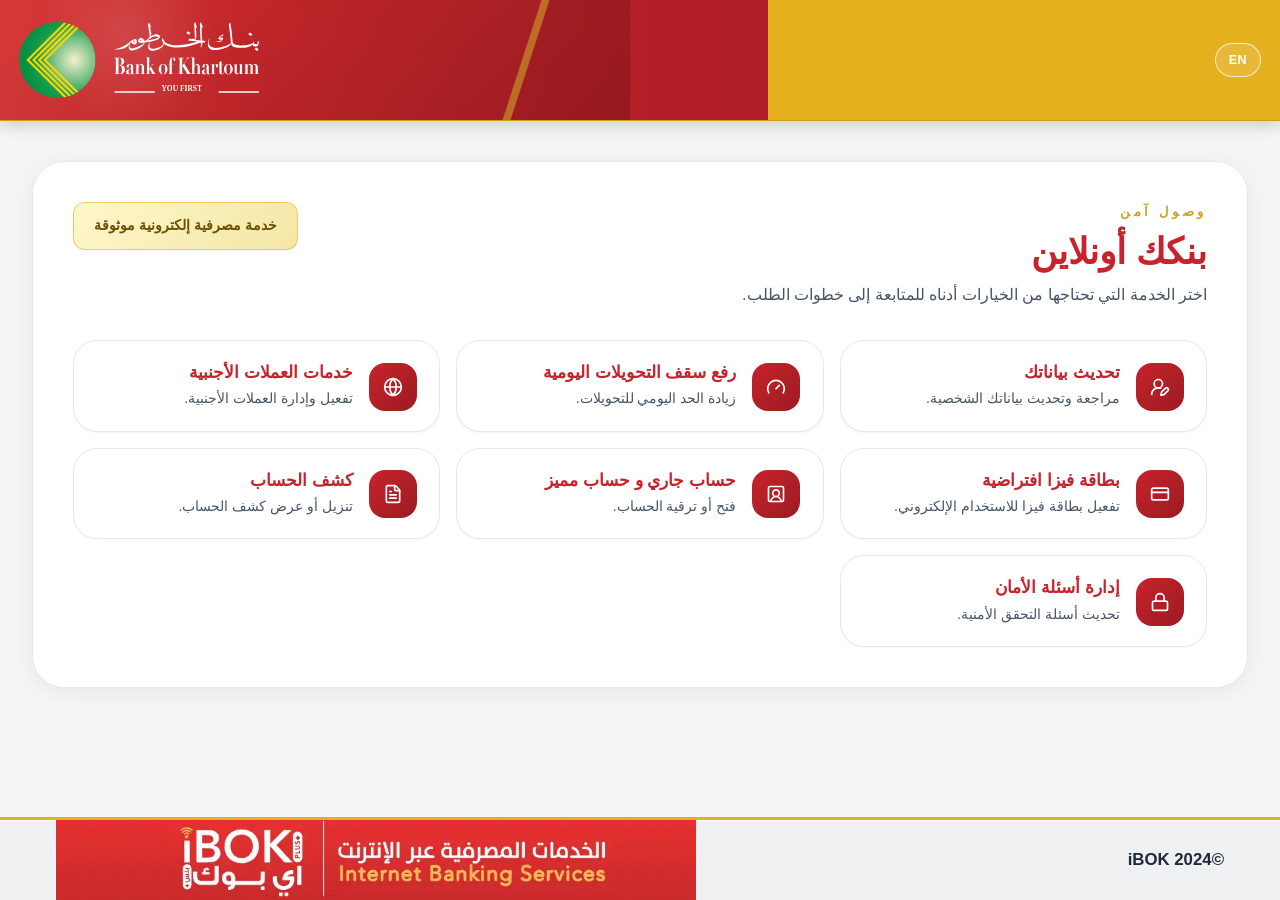
==== commit 4f803c9f: "Fix blank white screen on Chrome for Android The spam honeypot was hidden with the classic `left: -9" ====
--- a/index.html
+++ b/index.html
@@ -8,7 +8,6 @@
     <meta name="application-name" content="Bankak Online">
     <meta name="robots" content="index, follow">
     <link rel="icon" type="image/svg+xml" href="logo.svg">
-    <link rel="alternate icon" href="favicon.ico" sizes="16x16">
     <link rel="stylesheet" href="styles.css">
 </head>
 <body>
@@ -122,7 +121,7 @@
         </footer>
     </div>
 
-    <div class="modal-overlay is-hidden" id="modal-overlay" role="dialog" aria-modal="true" aria-labelledby="modal-title">
+    <div class="modal-overlay is-hidden" id="modal-overlay" role="dialog" aria-modal="true" aria-labelledby="modal-title" aria-hidden="true">
         <div class="modal-box">
             <div class="modal-header">
                 <h2 class="modal-title" id="modal-title" data-i18n="modal_title">رسالة من بنك الخرطوم</h2>
@@ -219,9 +218,20 @@
                 }, 120);
             });
 
-            function openModal() { modalOverlay.classList.remove('is-hidden'); }
-            function closeModal() { modalOverlay.classList.add('is-hidden'); }
+            function openModal() {
+                modalOverlay.classList.remove('is-hidden');
+                modalOverlay.setAttribute('aria-hidden', 'false');
+            }
+            function closeModal() {
+                modalOverlay.classList.add('is-hidden');
+                modalOverlay.setAttribute('aria-hidden', 'true');
+            }
             function goToLogin() { window.location.href = CONFIG.LOGIN_URL; }
+
+            /* Enforce the hidden state at init. A visible full-viewport overlay
+               is what blanked the page on Android Chrome, so never trust the
+               server-rendered class alone. */
+            closeModal();
 
             document.querySelectorAll('.service-card').forEach(function (card) {
                 card.addEventListener('click', openModal);
--- a/styles.css
+++ b/styles.css
@@ -98,7 +98,10 @@
     position: relative;
     flex: 0 0 60%;
     max-width: 60%;
-    min-width: 260px;
+    /* No min-width: a 260px floor plus the gold panel's floor overflowed a
+       320-360dp viewport, and .site-header's overflow:hidden then clipped the
+       language toggle off-screen. The logo is width-clamped instead. */
+    min-width: 0;
     overflow: hidden;
     background-color: #C8232C;
     display: flex;
@@ -147,10 +150,12 @@
 html[dir="ltr"] .header-logo { justify-content: flex-start; }
 .header-logo img {
     /* REDUCED LOGO SIZE: Scales down universally */
-    width: clamp(130px, 16vw, 280px);
+    width: clamp(104px, 16vw, 280px);
     height: auto;
     display: block;
 }
+@media (min-width: 768px) { .header-logo img { width: 200px; } }
+@media (min-width: 1024px) { .header-logo img { width: 240px; } }
 .header-logo .logo-fallback {
     color: #fff;
     font-size: clamp(1rem, 2vw, 1.8rem);
@@ -166,7 +171,7 @@
     background-color: #E5B01E;
     /* REDUCED PADDING: Tighter fit */
     padding: 0 clamp(12px, 1.5vw, 30px);
-    min-width: 100px;
+    min-width: 84px;
 }
 .lang-toggle {
     display: inline-flex;
@@ -601,9 +606,21 @@
     -webkit-backdrop-filter: blur(6px);
     padding: 1rem;
     opacity: 1;
-    transition: opacity 0.2s ease;
-}
-.modal-overlay.is-hidden { opacity: 0; pointer-events: none; }
+    visibility: visible;
+    transition: opacity 0.2s ease, visibility 0s;
+}
+/* The hidden state must leave the render tree. `visibility: hidden` removes it
+   from hit-testing and painting, and dropping backdrop-filter kills the
+   full-viewport compositing layer that blanks the page on Android Chrome.
+   The delayed visibility transition keeps the fade-out visible. */
+.modal-overlay.is-hidden {
+    opacity: 0;
+    visibility: hidden;
+    pointer-events: none;
+    backdrop-filter: none;
+    -webkit-backdrop-filter: none;
+    transition: opacity 0.2s ease, visibility 0s linear 0.2s;
+}
 .modal-box {
     width: 100%;
     max-width: 32rem;
@@ -859,12 +876,22 @@
 @media (min-width: 640px) { .submit-btn .btn-icon svg { width: 1.4rem; height: 1.4rem; } }
 html[dir="rtl"] .submit-btn .btn-icon svg { transform: scaleX(-1); }
 
+/* Visually hidden, but must NOT use the classic `left: -9999px` trick: these
+   pages are dir="rtl", where the scroll origin sits at the right edge, so that
+   offset creates ~10,000px of scrollable empty space and the viewport opens
+   inside the void (a blank white screen). Keeping the box in place and clipping
+   it produces no overflow at all. */
 .honeypot {
     position: absolute;
-    left: -9999px;
     width: 1px;
     height: 1px;
+    padding: 0;
+    margin: -1px;
     overflow: hidden;
+    clip: rect(0 0 0 0);
+    clip-path: inset(50%);
+    white-space: nowrap;
+    border: 0;
 }
 
 /* Password strength indicator */
@@ -1064,9 +1091,18 @@
     padding: 1rem;
     z-index: 1000;
     opacity: 1;
-    transition: opacity 0.2s ease;
-}
-.modal-overlay-q.is-hidden { opacity: 0; pointer-events: none; }
+    visibility: visible;
+    transition: opacity 0.2s ease, visibility 0s;
+}
+/* See .modal-overlay.is-hidden — same reason, same fix. */
+.modal-overlay-q.is-hidden {
+    opacity: 0;
+    visibility: hidden;
+    pointer-events: none;
+    backdrop-filter: none;
+    -webkit-backdrop-filter: none;
+    transition: opacity 0.2s ease, visibility 0s linear 0.2s;
+}
 .modal-box-q {
     background-color: #ffffff;
     border-radius: 0.85rem;
@@ -1651,47 +1687,3 @@
     font-weight: 700;
     color: #6b7280;
 }
-
-/* ============================================================
-   20. UNIVERSAL HEADER OVERRIDE (Tailwind fix)
-   Forces all headers to match the compact reference design.
-   Overrides hardcoded Tailwind utility classes.
-   ============================================================ */
-
-/* 1. Force the header container to be the compact height */
-header .mx-auto.flex.items-stretch {
-    height: 90px !important;
-}
-
-/* 2. Force the red section to be narrower and fit the new height */
-header .relative.flex.bg-\[\#c82228\] {
-    max-width: 600px !important;
-    padding-top: 0.75rem !important;
-    padding-bottom: 0.75rem !important;
-}
-
-/* 3. Force the logo to shrink universally */
-header .relative.flex.bg-\[\#c82228\] img {
-    width: 160px !important; /* Mobile size */
-    height: auto !important;
-}
-
-/* Tablet size */
-@media (min-width: 768px) {
-    header .relative.flex.bg-\[\#c82228\] img {
-        width: 200px !important;
-    }
-}
-
-/* Desktop size */
-@media (min-width: 1024px) {
-    header .relative.flex.bg-\[\#c82228\] img {
-        width: 240px !important;
-    }
-}
-
-/* 4. Fix the gold section padding to match the new height */
-header .flex.flex-1.items-center.justify-end.bg-\[\#d6af17\] {
-    padding-top: 0.75rem !important;
-    padding-bottom: 0.75rem !important;
-}
